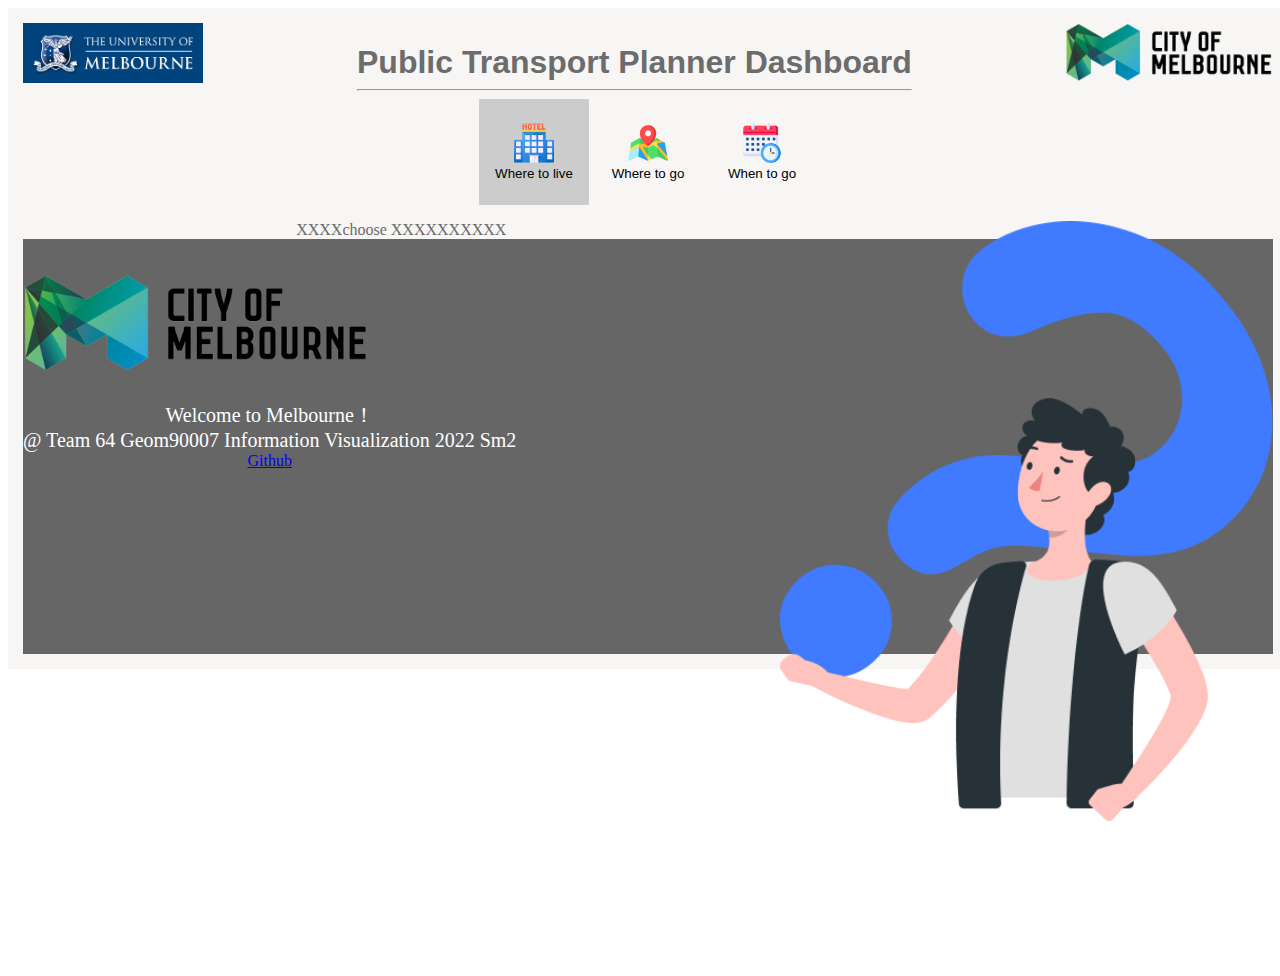
==== homepage.html @ 95a25584 "Update homepage.html" ====
<!DOCTYPE html>
<html lang="en">
<head>
    <meta charset="UTF-8">
    <meta http-equiv="X-UA-Compatible" content="IE=edge">
    <meta name="viewport" content="width=device-width, initial-scale=1.0">
    <title>Dashboard</title>
    <link href="style.css" rel="stylesheet">   
    <script src="openMap.js"></script>
    <script src="detectZoom.js"></script>
    <script src="concat.js"></script>
</head>

<body onload = "document.getElementById('defaultOpen').click();">

    <div class="page_header_item">
        <div> 
            <img src="UniMelbLogo.png" alt="UniMelbLogo" height="60" align = "left" >
            <img src="Melbournelogo.png" alt="UniMelbLogo" height="60" align = "right">
        </div>

    
        <div style="display: inline-block; vertical-align: middle;">
            <h4>Public Transport Planner Dashboard</h4>
            <hr>
        </div>

     <!-- create tab links -->

        <div class="tab">
            <button class="tablinks" onclick="openMap(event, 'where to live')" 
            id = "defaultOpen">
                <img src="hotel.png" height = "40" /> Where to live</button>
          

            <button class="tablinks" onclick="openMap(event, 'where to go')" >
                <img src="map.png" height = "40" /> Where to go</button>

            <button class="tablinks" onclick="openMap(event, 'when to go')">
                <img src="schedule.png" height = "40" /> When to go</button>
        </div>
    
    <!-- tab content -->
        <div id = "where to live" class = "tabcontent" align = "center">
                <img src="choosehotel.png"  height="600" align = "right"> 

                <p> XXXXchoose XXXXXXXXXX</p>
            <!-- review_3 map Radius -->
                <div class='tableauPlaceholder' id='viz1665874648275' style='position: relative'>
                    <noscript>
                        <a href='#'>
                            <img alt='Dashboard 2 ' src='https:&#47;&#47;public.tableau.com&#47;static&#47;images&#47;RD&#47;RDHC6XH6P&#47;1_rss.png' style='border: none' />
                        </a>
                    </noscript>
                    <object class='tableauViz'  style='display:none;'>
                        <param name='host_url' value='https%3A%2F%2Fpublic.tableau.com%2F' /> 
                        <param name='embed_code_version' value='3' /> 
                        <param name='path' value='shared&#47;RDHC6XH6P' /> 
                        <param name='toolbar' value='yes' />
                        <param name='static_image' value='https:&#47;&#47;public.tableau.com&#47;static&#47;images&#47;RD&#47;RDHC6XH6P&#47;1.png' /> 
                        <param name='animate_transition' value='yes' />
                        <param name='display_static_image' value='yes' />
                        <param name='display_spinner' value='yes' />
                        <param name='display_overlay' value='yes' />
                        <param name='display_count' value='yes' />
                        <param name='language' value='en-US' />
                    </object>
                </div>                
                <script type='text/javascript'>                    
                    var divElement = document.getElementById('viz1665874648275');                    
                    var vizElement = divElement.getElementsByTagName('object')[0];                    
                    if ( divElement.offsetWidth > 1000+440 ) { 
                        vizElement.style.width='1000px';
                        vizElement.style.height='827px';
                        } else if ( divElement.offsetWidth > 827+440 ) {
                            vizElement.style.width=concat(divElement.offsetWidth-440, 'px');
                            vizElement.style.height='827px';
                            } else { 
                                vizElement.style.width='100%';vizElement.style.height='727px';
                                }                     
                    var scriptElement = document.createElement('script');                    
                    scriptElement.src = 'https://public.tableau.com/javascripts/api/viz_v1.js';                    
                    vizElement.parentNode.insertBefore(scriptElement, vizElement);                
                </script>
            
        </div>


        
        <div id = "where to go" class = "tabcontent">

            <div align = "right">
                <img src="googlereview.png"  width="400" align = "right">
                <p> choose XXXXXXXXXX</p>
            </div>
            
            <!-- Viz3  map spin bar chart-->
            <div class='tableauPlaceholder' id='viz1665873031656' style='position: relative'>
                <noscript>
                    <a href='#'>
                        <img alt='Dashboard 1 ' src='https:&#47;&#47;public.tableau.com&#47;static&#47;images&#47;Y5&#47;Y5FRM9Z46&#47;1_rss.png' style='border: none' />
                    </a>
                </noscript>
                <object class='tableauViz'  style='display:none;'><param name='host_url' value='https%3A%2F%2Fpublic.tableau.com%2F' /> 
                    <param name='embed_code_version' value='3' /> 
                    <param name='path' value='shared&#47;Y5FRM9Z46' /> 
                    <param name='toolbar' value='yes' />
                    <param name='static_image' value='https:&#47;&#47;public.tableau.com&#47;static&#47;images&#47;Y5&#47;Y5FRM9Z46&#47;1.png' /> 
                    <param name='animate_transition' value='yes' />
                    <param name='display_static_image' value='yes' />
                    <param name='display_spinner' value='yes' />
                    <param name='display_overlay' value='yes' />
                    <param name='display_count' value='yes' />
                    <param name='language' value='en-US' />
                </object>
            </div>                
            <script type='text/javascript'>                    
                var divElement = document.getElementById('viz1665873031656');                    
                var vizElement = divElement.getElementsByTagName('object')[0];                    
                if ( divElement.offsetWidth > 2000+440 ) { 
                    vizElement.style.width='2000px';
                    vizElement.style.height='1027px';
                    } else if ( divElement.offsetWidth > 1027+440 ) { 
                        vizElement.style.width=concat(divElement.offsetWidth-440, 'px');
                        vizElement.style.height='1080px';
                        } else { 
                            vizElement.style.width='100%';vizElement.style.height='927px';
                            }                     
                var scriptElement = document.createElement('script');                    
                scriptElement.src = 'https://public.tableau.com/javascripts/api/viz_v1.js';                    
                vizElement.parentNode.insertBefore(scriptElement, vizElement);                
            </script>
        </div>

    

        <div id = "when to go" class = "tabcontent">
            <!-- Viz3  map calendar-->
            <img src="pickschedule.png"  height="200" align = "right">
            <p> choose XXXXXXXXXX</p>
            <div class='tableauPlaceholder' id='viz1665874963467' style='position: left'>
                <noscript>
                    <a href='#'>
                        <img alt='Dashboard 1 ' src='https:&#47;&#47;public.tableau.com&#47;static&#47;images&#47;vi&#47;viz2_16658326696350&#47;Dashboard1&#47;1_rss.png' style='border: none' />
                    </a>
                </noscript>
                <object class='tableauViz'  style='display:none;'>
                    <param name='host_url' value='https%3A%2F%2Fpublic.tableau.com%2F' /> 
                    <param name='embed_code_version' value='3' /> 
                    <param name='site_root' value='' />
                    <param name='name' value='viz2_16658326696350&#47;Dashboard1' />
                    <param name='tabs' value='no' />
                    <param name='toolbar' value='yes' />
                    <param name='static_image' value='https:&#47;&#47;public.tableau.com&#47;static&#47;images&#47;vi&#47;viz2_16658326696350&#47;Dashboard1&#47;1.png' /> 
                    <param name='animate_transition' value='yes' />
                    <param name='display_static_image' value='yes' />
                    <param name='display_spinner' value='yes' />
                    <param name='display_overlay' value='yes' />
                    <param name='display_count' value='yes' />
                    <param name='language' value='en-US' />
                </object>
            </div>                
            <script type='text/javascript'>                    
                var divElement = document.getElementById('viz1665874963467');                    
                var vizElement = divElement.getElementsByTagName('object')[0];                    
                if ( divElement.offsetWidth > 2300+440  ) { 
                    // window.alert("1")
                    vizElement.style.width='2300px';vizElement.style.height='1027px';
                    } else if ( divElement.offsetWidth > 1027+440 ) { 
                        // window.alert(divElement.offsetWidth)
                        vizElement.style.width=concat(divElement.offsetWidth-440, 'px');
                        vizElement.style.height='1027px';
                        } else { 
                            vizElement.style.width='100%';vizElement.style.height='827px';
                            }                     
                var scriptElement = document.createElement('script');                    
                scriptElement.src = 'https://public.tableau.com/javascripts/api/viz_v1.js';                    
                vizElement.parentNode.insertBefore(scriptElement, vizElement);                
            </script>

        </div>

        <div class="footer">
            <div class="w clearfix">
                <div class="copyright">
                    <img src="Melbournelogo.png"  height="100" align = "left">
                    <br><br><br><br><br><br>
                    <p>Welcome to Melbourne！<br>
                    @ Team 64 Geom90007 Information Visualization 2022 Sm2</p>
                    <a href="https://github.com/WeixianFu/Geom90007-2022sm2-team64">Github</a>
                </div>
                <div class = 'links'>
                    <dl>
                        <dt>Data Source</dt>
                        <dd><a href="https://data.melbourne.vic.gov.au/Property/Live-Music-Venues/mgqj-necz">Live Music</a></dd>
                        <dd><a href="https://data.melbourne.vic.gov.au/Transport/Bus-stops-for-Melbourne-Visitor-Shuttle/2x87-fe4u">Bus Stop</a></dd>
                        <dd><a href="https://discover.data.vic.gov.au/dataset/melbourne-and-metropolitan-hotels-pubs-and-publicans">Melbourne Hotel</a></dd>
                        <dd><a href="https://data.melbourne.vic.gov.au/People/Landmarks-and-places-of-interest-including-schools/j5vt-ppat">Place of Interests</a></dd>
                    </dl>
                    <dl>
                        <dt>Tableau</dt>
                        <dd><a href="https://public.tableau.com/app/profile/zikry3752/viz/review_3_16657602441030/Dashboard2">Where to Live</a></dd>
                        <dd><a href="https://public.tableau.com/app/profile/zikry3752/viz/viz2_16658326696350/Dashboard1">Where to Go</a></dd>
                        <dd><a href="https://public.tableau.com/app/profile/zikry3752/viz/Viz3_16658605202470/Dashboard1">When to Go</a></dd>
                    </dl>
                </div>
            </div>
        </div>

    </div>

    
</body>
</html>
---- style.css ----
/* 
// GEOM90007_2021 - Information Visualisation
// Assignment 3 - Interactive Data Visualisation for the Web
// Date: 10/10/2022

// Student Names/Numbers: 
//  

// This CSS relates to homepage.html.
*/

.clearfix:before,
.clearfix:after {
    content: "";
    display: table;
}

.clearfix:after {
    clear: both;
}

.clearfix {
    *zoom: 1;
}

body {
    height: 100%;
    width: 100%;
    overscroll-behavior: none;
  }
  
  h4 {
    font-family: 'Raleway', sans-serif;
    display: block;
    font-size: 2em;
    margin-top: 0.67em;
    margin-bottom: 0 !important;
    margin-left: 0;
    margin-right: 0;
    color: #6c6c6c;
    
  }
  
  h5 {
    font-family: 'Raleway', sans-serif;
    font-weight: 600 !important;
    margin-bottom: 0px !important;
    color:#6c6c6c;
  }
  
  p {
    margin-bottom: 0 !important;
    color: #6c6c6c;
  }




  /* Containers */
.page_header_item {
    /*flex: 1;*/
    order: 1;  
    background-color:#F7F6F4; /*#00457C*/
    text-align: center;
    padding: 15px;
  }

   /* Tab */

/* Style the tab */
.tab {
  overflow: hidden;
  /* border: 1px solid #ccc; */
 
}

/* Style the buttons that are used to open the tab content */
.tab button {
  background-color: inherit;
  float: center;
  border: none;
  outline: none;
  cursor: pointer;
  padding: 24px 16px;
  transition: 0.3s;
  width: 110px;
}

/* Change background color of buttons on hover */
.tab button:hover {
  background-color: #ddd;
}

/* Create an active/current tablink class */
.tab button.active {
  background-color: #ccc;
}

/* Style the tab content */


.tabcontent {
  animation: fadeEffect 1s; /* Fading effect takes 1 second */
}

.divider {
  width: 100%;
  height:1px;
  position: relative;
  background-color: #fa83345c;
}
.divider-text{
  position: absolute;
  background-color: #FFF;
  padding: 0 20px;
  color:#303133;
  left: 20px;
  transform: translateY(-50%);
}

.div1 {
  margin-left: calc(5vw);
  width: calc(50vw);
  height: calc(50vh);
  border: 2px solid rgb(12, 12, 15);
}

.div2 {
  margin-right: 10px;
}

.div3 {
  margin-left: calc(5vw);
  width: 2000px;
  height: 1000px;
  border: 2px solid rgb(12, 12, 15);
}

.footer {
  height: 415px;
  background-color: #666;
}

.footer .w {
  /* 注意：此处对 footer 里的 w 设置 margin 会发生外边距塌陷， 
  因为，w 包含在 footer 中，w 的上外边距为 35px，footer 的外边距为 0px， 
  此时发生外边距塌陷，父元素塌陷较大的外边距值 35px
  /* margin-top: 35px; */
  padding-top: 35px;
  /* padding 不会发生边距合并 */
}

.copyright {
  float: left;
}

.copyright p {
  font-size: 20px;
  color: #fff;
  margin: 20px 0 15px 0;
}

.copyright .app {
  display: block;
  width: 118px;
  height: 33px;
  border: 1px solid #fff;
  text-align: center;
  line-height: 33px;
  color: #fff;
  font-size: 16px;
}

.links {
  float: right;
  margin-right: calc(40vw);
}

.links dl {
  float: left;
  margin-left: 100px;
}

.links dl dt {
  font-size: 22px;
  color: #fff;
  margin-bottom: 5px;
}

.links dl dd a {
  color: #fff;
  font-size: 20px;
}

/* Go from zero to full opacity */
@keyframes fadeEffect {
  from {opacity: 0;}
  to {opacity: 1;}
}
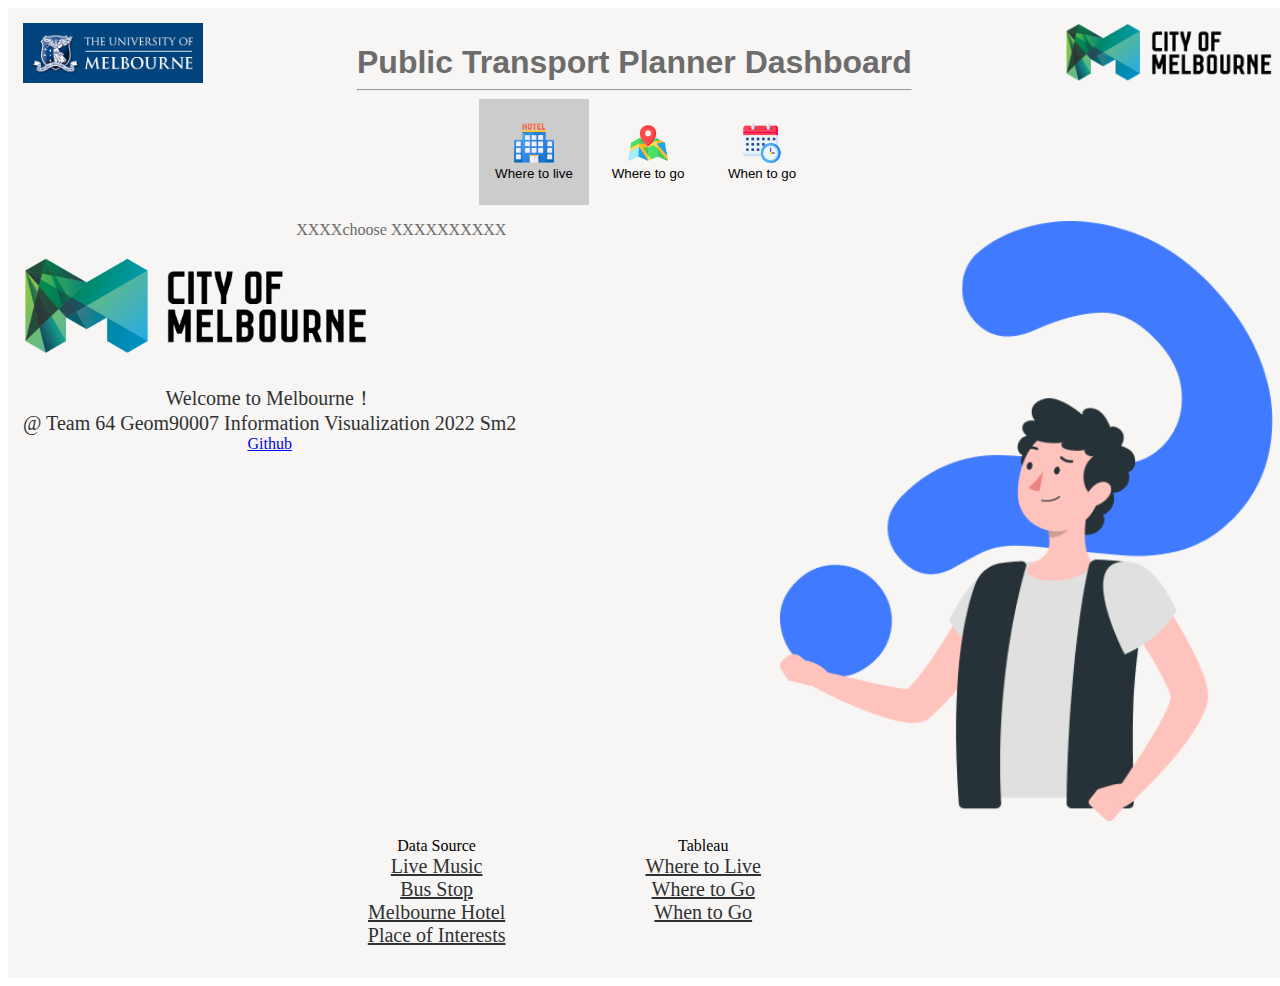
==== commit 58af7517: "update" ====
--- a/homepage.html
+++ b/homepage.html
@@ -15,7 +15,7 @@
 
     <div class="page_header_item">
         <div> 
-            <img src="UniMelbLogo.png" alt="UniMelbLogo" height="60" align = "left" >
+            <img src="UniMelbLogo.png" alt="UniMelbLogo" height="60" align = "left">
             <img src="Melbournelogo.png" alt="UniMelbLogo" height="60" align = "right">
         </div>
 
@@ -37,7 +37,9 @@
                 <img src="map.png" height = "40" /> Where to go</button>
 
             <button class="tablinks" onclick="openMap(event, 'when to go')">
-                <img src="schedule.png" height = "40" /> When to go</button>
+                <img src="schedule.png" height = "40" /> 
+                <br> 
+                When to go</button>
         </div>
     
     <!-- tab content -->
@@ -46,7 +48,7 @@
 
                 <p> XXXXchoose XXXXXXXXXX</p>
             <!-- review_3 map Radius -->
-                <div class='tableauPlaceholder' id='viz1665874648275' style='position: relative'>
+                <div class='tableauPlaceholder' id='viz1665874648275' style='position: left'>
                     <noscript>
                         <a href='#'>
                             <img alt='Dashboard 2 ' src='https:&#47;&#47;public.tableau.com&#47;static&#47;images&#47;RD&#47;RDHC6XH6P&#47;1_rss.png' style='border: none' />
@@ -89,47 +91,72 @@
         
         <div id = "where to go" class = "tabcontent">
 
-            <div align = "right">
+            <table style="position: left;" width = "100%">
+                <tr>
+                  
+                  <td align="left" width="80%"> <!-- Viz3  map spin bar chart-->
+                    <div class='tableauPlaceholder' id='viz1665873031656' style='position: left'>
+                        <noscript>
+                            <a href='#'>
+                                <img alt='Dashboard 1 ' src='https:&#47;&#47;public.tableau.com&#47;static&#47;images&#47;Y5&#47;Y5FRM9Z46&#47;1_rss.png' style='border: none' />
+                            </a>
+                        </noscript>
+                        <object class='tableauViz'  style='display:none;'><param name='host_url' value='https%3A%2F%2Fpublic.tableau.com%2F' /> 
+                            <param name='embed_code_version' value='3' /> 
+                            <param name='path' value='shared&#47;Y5FRM9Z46' /> 
+                            <param name='toolbar' value='yes' />
+                            <param name='static_image' value='https:&#47;&#47;public.tableau.com&#47;static&#47;images&#47;Y5&#47;Y5FRM9Z46&#47;1.png' /> 
+                            <param name='animate_transition' value='yes' />
+                            <param name='display_static_image' value='yes' />
+                            <param name='display_spinner' value='yes' />
+                            <param name='display_overlay' value='yes' />
+                            <param name='display_count' value='yes' />
+                            <param name='language' value='en-US' />
+                        </object>
+                    </div>                
+                    <script type='text/javascript'>                    
+                        var divElement = document.getElementById('viz1665873031656');                    
+                        var vizElement = divElement.getElementsByTagName('object')[0];                    
+                        if ( divElement.offsetWidth > 2000+440 ) { 
+                            vizElement.style.width='2000px';
+                            vizElement.style.height='1027px';
+                            } else if ( divElement.offsetWidth > 1027+440 ) { 
+                                vizElement.style.width=concat(divElement.offsetWidth-600, 'px');
+                                vizElement.style.height='1080px';
+                                } else { 
+                                    vizElement.style.width='100%';vizElement.style.height='927px';
+                                    }                     
+                        var scriptElement = document.createElement('script');                    
+                        scriptElement.src = 'https://public.tableau.com/javascripts/api/viz_v1.js';                    
+                        vizElement.parentNode.insertBefore(scriptElement, vizElement);                
+                    </script>
+                    </td>
+                    <td>
+                        <table>
+                            <tr>
+                                <td align="center">
+                                    <img src="googlereview.png" width="500" " /> 
+                                </td>
+                            </tr>
+                            <tr>
+                                <td>
+                                    <p class="wheretogo", align="center">hellowegfewgwegwgwwg egrrrrrrrrrrrrrrrrrrrrrrrrrrrrrrrrrrrrrrrrrrrrrrrrrrrrrrrrrrr</p>
+                                </td>
+                            </tr>
+                        </table>
+                    </td>
+                </tr>
+            </table>
+              
+
+            <!-- <div style="position: right;">
                 <img src="googlereview.png"  width="400" align = "right">
-                <p> choose XXXXXXXXXX</p>
-            </div>
+                <br>
+                <p class="wheretogo" alig> choose XXXXXXXXXX</p>
+            </div> -->
+                
+    
             
-            <!-- Viz3  map spin bar chart-->
-            <div class='tableauPlaceholder' id='viz1665873031656' style='position: relative'>
-                <noscript>
-                    <a href='#'>
-                        <img alt='Dashboard 1 ' src='https:&#47;&#47;public.tableau.com&#47;static&#47;images&#47;Y5&#47;Y5FRM9Z46&#47;1_rss.png' style='border: none' />
-                    </a>
-                </noscript>
-                <object class='tableauViz'  style='display:none;'><param name='host_url' value='https%3A%2F%2Fpublic.tableau.com%2F' /> 
-                    <param name='embed_code_version' value='3' /> 
-                    <param name='path' value='shared&#47;Y5FRM9Z46' /> 
-                    <param name='toolbar' value='yes' />
-                    <param name='static_image' value='https:&#47;&#47;public.tableau.com&#47;static&#47;images&#47;Y5&#47;Y5FRM9Z46&#47;1.png' /> 
-                    <param name='animate_transition' value='yes' />
-                    <param name='display_static_image' value='yes' />
-                    <param name='display_spinner' value='yes' />
-                    <param name='display_overlay' value='yes' />
-                    <param name='display_count' value='yes' />
-                    <param name='language' value='en-US' />
-                </object>
-            </div>                
-            <script type='text/javascript'>                    
-                var divElement = document.getElementById('viz1665873031656');                    
-                var vizElement = divElement.getElementsByTagName('object')[0];                    
-                if ( divElement.offsetWidth > 2000+440 ) { 
-                    vizElement.style.width='2000px';
-                    vizElement.style.height='1027px';
-                    } else if ( divElement.offsetWidth > 1027+440 ) { 
-                        vizElement.style.width=concat(divElement.offsetWidth-440, 'px');
-                        vizElement.style.height='1080px';
-                        } else { 
-                            vizElement.style.width='100%';vizElement.style.height='927px';
-                            }                     
-                var scriptElement = document.createElement('script');                    
-                scriptElement.src = 'https://public.tableau.com/javascripts/api/viz_v1.js';                    
-                vizElement.parentNode.insertBefore(scriptElement, vizElement);                
-            </script>
         </div>
 
     
@@ -180,7 +207,10 @@
 
         </div>
 
-        <div class="footer">
+        <br>
+
+        <div class="navbar-fixed-bottom">
+
             <div class="w clearfix">
                 <div class="copyright">
                     <img src="Melbournelogo.png"  height="100" align = "left">
@@ -191,14 +221,14 @@
                 </div>
                 <div class = 'links'>
                     <dl>
-                        <dt>Data Source</dt>
+                        <dd>Data Source</dd>
                         <dd><a href="https://data.melbourne.vic.gov.au/Property/Live-Music-Venues/mgqj-necz">Live Music</a></dd>
                         <dd><a href="https://data.melbourne.vic.gov.au/Transport/Bus-stops-for-Melbourne-Visitor-Shuttle/2x87-fe4u">Bus Stop</a></dd>
                         <dd><a href="https://discover.data.vic.gov.au/dataset/melbourne-and-metropolitan-hotels-pubs-and-publicans">Melbourne Hotel</a></dd>
                         <dd><a href="https://data.melbourne.vic.gov.au/People/Landmarks-and-places-of-interest-including-schools/j5vt-ppat">Place of Interests</a></dd>
                     </dl>
                     <dl>
-                        <dt>Tableau</dt>
+                        <dd>Tableau</dd>
                         <dd><a href="https://public.tableau.com/app/profile/zikry3752/viz/review_3_16657602441030/Dashboard2">Where to Live</a></dd>
                         <dd><a href="https://public.tableau.com/app/profile/zikry3752/viz/viz2_16658326696350/Dashboard1">Where to Go</a></dd>
                         <dd><a href="https://public.tableau.com/app/profile/zikry3752/viz/Viz3_16658605202470/Dashboard1">When to Go</a></dd>
--- a/style.css
+++ b/style.css
@@ -137,7 +137,6 @@
 }
 
 .footer {
-  height: 415px;
   background-color: #666;
 }
 
@@ -156,7 +155,7 @@
 
 .copyright p {
   font-size: 20px;
-  color: #fff;
+  color: #303133;
   margin: 20px 0 15px 0;
 }
 
@@ -167,7 +166,7 @@
   border: 1px solid #fff;
   text-align: center;
   line-height: 33px;
-  color: #fff;
+  color: #303133;
   font-size: 16px;
 }
 
@@ -183,14 +182,30 @@
 
 .links dl dt {
   font-size: 22px;
-  color: #fff;
+  color: #303133;
   margin-bottom: 5px;
 }
 
 .links dl dd a {
-  color: #fff;
+  color: #303133;
   font-size: 20px;
 }
+
+.wheretolive {
+  color:#407BFF;
+}
+
+.wheretogo {
+  color:#ff725e;
+}
+
+.whentogo {
+  color: #74cc8d;
+}
+
+.left{ position:relative; top: 200px; left:0; width:1600px; height:500px; background-color:#CCCCCC} ;
+.right{ position:relative; top:100px; right:10px; width:400px; height:1000px} ;
+
 
 /* Go from zero to full opacity */
 @keyframes fadeEffect {
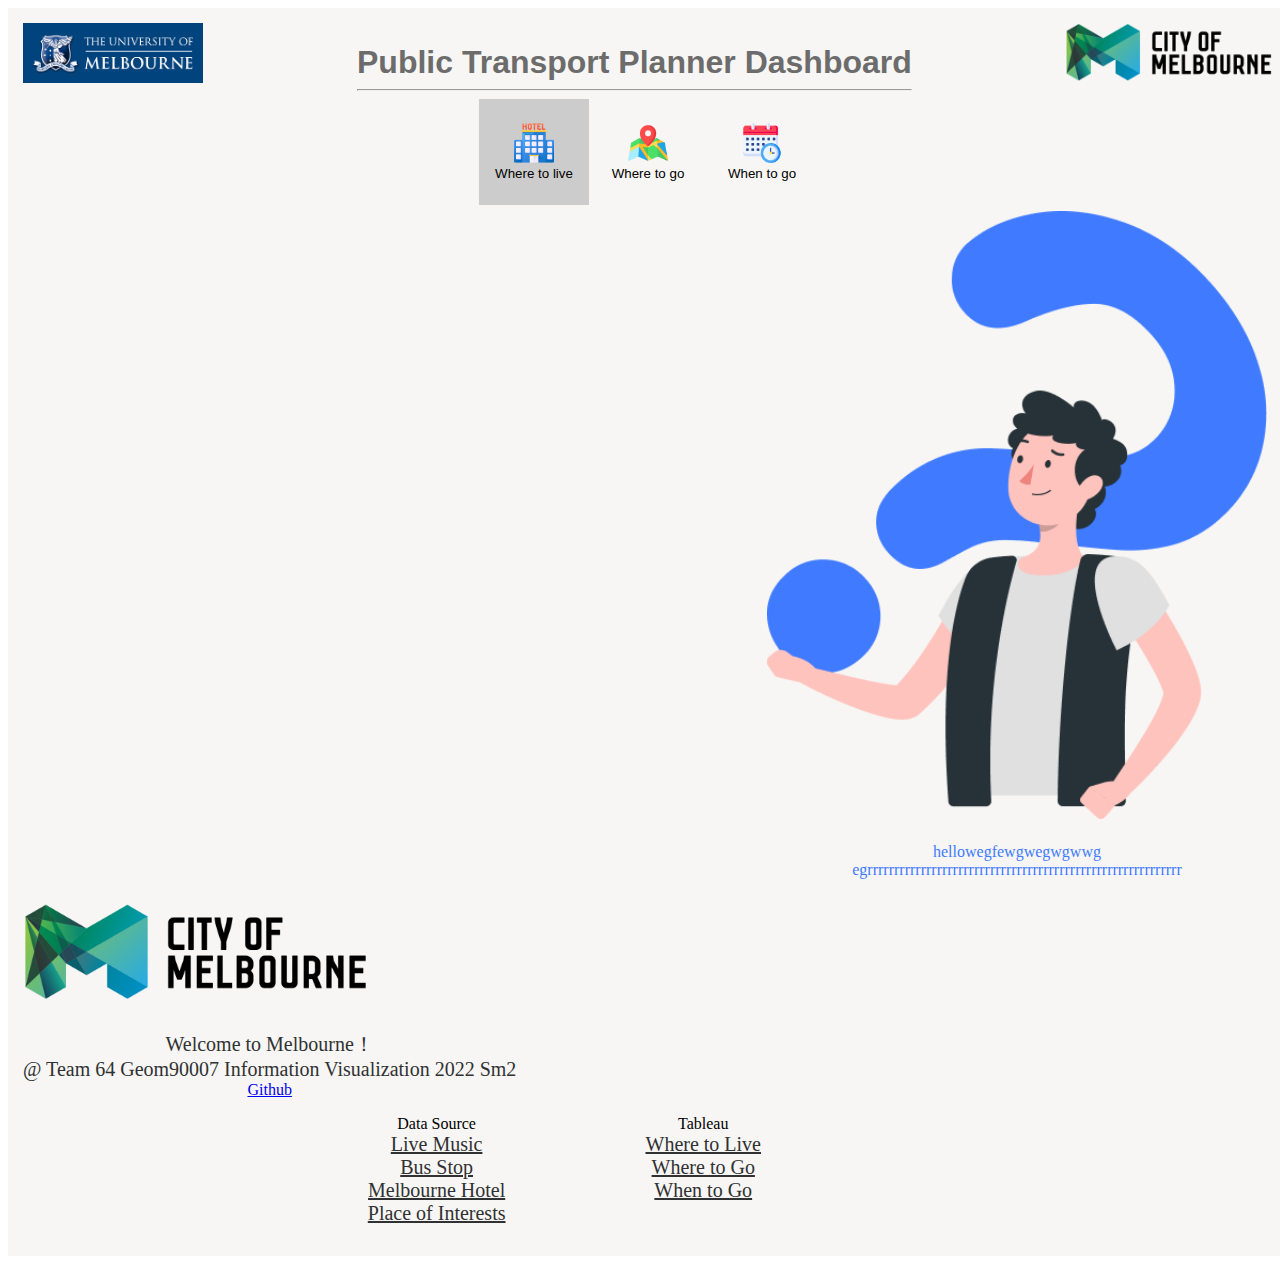
==== commit e4ca4c8d: "update" ====
--- a/homepage.html
+++ b/homepage.html
@@ -43,47 +43,66 @@
         </div>
     
     <!-- tab content -->
-        <div id = "where to live" class = "tabcontent" align = "center">
-                <img src="choosehotel.png"  height="600" align = "right"> 
-
-                <p> XXXXchoose XXXXXXXXXX</p>
+        <div id = "where to live" class = "tabcontent">
+            <table style="position: left;" width = "100%">
+                <tr>
+                    <td align="center" width="80%">
+                        <div class='tableauPlaceholder' id='viz1665874648275' style='position: left'>
+                            <noscript>
+                                <a href='#'>
+                                    <img alt='Dashboard 2 ' src='https:&#47;&#47;public.tableau.com&#47;static&#47;images&#47;RD&#47;RDHC6XH6P&#47;1_rss.png' style='border: none' />
+                                </a>
+                            </noscript>
+                            <object class='tableauViz'  style='display:none;'>
+                                <param name='host_url' value='https%3A%2F%2Fpublic.tableau.com%2F' /> 
+                                <param name='embed_code_version' value='3' /> 
+                                <param name='path' value='shared&#47;RDHC6XH6P' /> 
+                                <param name='toolbar' value='yes' />
+                                <param name='static_image' value='https:&#47;&#47;public.tableau.com&#47;static&#47;images&#47;RD&#47;RDHC6XH6P&#47;1.png' /> 
+                                <param name='animate_transition' value='yes' />
+                                <param name='display_static_image' value='yes' />
+                                <param name='display_spinner' value='yes' />
+                                <param name='display_overlay' value='yes' />
+                                <param name='display_count' value='yes' />
+                                <param name='language' value='en-US' />
+                            </object>
+                        </div>                
+                        <script type='text/javascript'>                    
+                            var divElement = document.getElementById('viz1665874648275');                    
+                            var vizElement = divElement.getElementsByTagName('object')[0];                    
+                            if ( divElement.offsetWidth > 1000+440 ) { 
+                                vizElement.style.width='1000px';
+                                vizElement.style.height='827px';
+                                } else if ( divElement.offsetWidth > 827+440 ) {
+                                    vizElement.style.width=concat(divElement.offsetWidth-440, 'px');
+                                    vizElement.style.height='827px';
+                                    } else { 
+                                        vizElement.style.width='100%';vizElement.style.height='727px';
+                                        }                     
+                            var scriptElement = document.createElement('script');                    
+                            scriptElement.src = 'https://public.tableau.com/javascripts/api/viz_v1.js';                    
+                            vizElement.parentNode.insertBefore(scriptElement, vizElement);                
+                        </script>
+                    </td>
+                    <td>
+                        <table>
+                            <tr>
+                                <td align="center">
+                                    <img src="choosehotel.png" width="500"> 
+                                </td>
+                            </tr>
+                            <tr>
+                                <td>
+                                    <p class="wheretolive", align="center">hellowegfewgwegwgwwg egrrrrrrrrrrrrrrrrrrrrrrrrrrrrrrrrrrrrrrrrrrrrrrrrrrrrrrrrrrr</p>
+                                </td>
+                            </tr>
+                        </table>
+                    </td>
+                </tr>
+            </table>
+
             <!-- review_3 map Radius -->
-                <div class='tableauPlaceholder' id='viz1665874648275' style='position: left'>
-                    <noscript>
-                        <a href='#'>
-                            <img alt='Dashboard 2 ' src='https:&#47;&#47;public.tableau.com&#47;static&#47;images&#47;RD&#47;RDHC6XH6P&#47;1_rss.png' style='border: none' />
-                        </a>
-                    </noscript>
-                    <object class='tableauViz'  style='display:none;'>
-                        <param name='host_url' value='https%3A%2F%2Fpublic.tableau.com%2F' /> 
-                        <param name='embed_code_version' value='3' /> 
-                        <param name='path' value='shared&#47;RDHC6XH6P' /> 
-                        <param name='toolbar' value='yes' />
-                        <param name='static_image' value='https:&#47;&#47;public.tableau.com&#47;static&#47;images&#47;RD&#47;RDHC6XH6P&#47;1.png' /> 
-                        <param name='animate_transition' value='yes' />
-                        <param name='display_static_image' value='yes' />
-                        <param name='display_spinner' value='yes' />
-                        <param name='display_overlay' value='yes' />
-                        <param name='display_count' value='yes' />
-                        <param name='language' value='en-US' />
-                    </object>
-                </div>                
-                <script type='text/javascript'>                    
-                    var divElement = document.getElementById('viz1665874648275');                    
-                    var vizElement = divElement.getElementsByTagName('object')[0];                    
-                    if ( divElement.offsetWidth > 1000+440 ) { 
-                        vizElement.style.width='1000px';
-                        vizElement.style.height='827px';
-                        } else if ( divElement.offsetWidth > 827+440 ) {
-                            vizElement.style.width=concat(divElement.offsetWidth-440, 'px');
-                            vizElement.style.height='827px';
-                            } else { 
-                                vizElement.style.width='100%';vizElement.style.height='727px';
-                                }                     
-                    var scriptElement = document.createElement('script');                    
-                    scriptElement.src = 'https://public.tableau.com/javascripts/api/viz_v1.js';                    
-                    vizElement.parentNode.insertBefore(scriptElement, vizElement);                
-                </script>
+                
             
         </div>
 
@@ -135,7 +154,7 @@
                         <table>
                             <tr>
                                 <td align="center">
-                                    <img src="googlereview.png" width="500" " /> 
+                                    <img src="googlereview.png" width="500" > 
                                 </td>
                             </tr>
                             <tr>
@@ -162,48 +181,70 @@
     
 
         <div id = "when to go" class = "tabcontent">
-            <!-- Viz3  map calendar-->
-            <img src="pickschedule.png"  height="200" align = "right">
-            <p> choose XXXXXXXXXX</p>
-            <div class='tableauPlaceholder' id='viz1665874963467' style='position: left'>
-                <noscript>
-                    <a href='#'>
-                        <img alt='Dashboard 1 ' src='https:&#47;&#47;public.tableau.com&#47;static&#47;images&#47;vi&#47;viz2_16658326696350&#47;Dashboard1&#47;1_rss.png' style='border: none' />
-                    </a>
-                </noscript>
-                <object class='tableauViz'  style='display:none;'>
-                    <param name='host_url' value='https%3A%2F%2Fpublic.tableau.com%2F' /> 
-                    <param name='embed_code_version' value='3' /> 
-                    <param name='site_root' value='' />
-                    <param name='name' value='viz2_16658326696350&#47;Dashboard1' />
-                    <param name='tabs' value='no' />
-                    <param name='toolbar' value='yes' />
-                    <param name='static_image' value='https:&#47;&#47;public.tableau.com&#47;static&#47;images&#47;vi&#47;viz2_16658326696350&#47;Dashboard1&#47;1.png' /> 
-                    <param name='animate_transition' value='yes' />
-                    <param name='display_static_image' value='yes' />
-                    <param name='display_spinner' value='yes' />
-                    <param name='display_overlay' value='yes' />
-                    <param name='display_count' value='yes' />
-                    <param name='language' value='en-US' />
-                </object>
-            </div>                
-            <script type='text/javascript'>                    
-                var divElement = document.getElementById('viz1665874963467');                    
-                var vizElement = divElement.getElementsByTagName('object')[0];                    
-                if ( divElement.offsetWidth > 2300+440  ) { 
-                    // window.alert("1")
-                    vizElement.style.width='2300px';vizElement.style.height='1027px';
-                    } else if ( divElement.offsetWidth > 1027+440 ) { 
-                        // window.alert(divElement.offsetWidth)
-                        vizElement.style.width=concat(divElement.offsetWidth-440, 'px');
-                        vizElement.style.height='1027px';
-                        } else { 
-                            vizElement.style.width='100%';vizElement.style.height='827px';
-                            }                     
-                var scriptElement = document.createElement('script');                    
-                scriptElement.src = 'https://public.tableau.com/javascripts/api/viz_v1.js';                    
-                vizElement.parentNode.insertBefore(scriptElement, vizElement);                
-            </script>
+
+            <table style="position: left;" width = "100%">
+                <tr>
+                  
+                  <td align="left" width="80%"> <!-- Viz3  map spin bar chart-->
+                    <div class='tableauPlaceholder' id='viz1665874963467' style='position: left'>
+                        <noscript>
+                            <a href='#'>
+                                <img alt='Dashboard 1 ' src='https:&#47;&#47;public.tableau.com&#47;static&#47;images&#47;vi&#47;viz2_16658326696350&#47;Dashboard1&#47;1_rss.png' style='border: none' />
+                            </a>
+                        </noscript>
+                        <object class='tableauViz'  style='display:none;'>
+                            <param name='host_url' value='https%3A%2F%2Fpublic.tableau.com%2F' /> 
+                            <param name='embed_code_version' value='3' /> 
+                            <param name='site_root' value='' />
+                            <param name='name' value='viz2_16658326696350&#47;Dashboard1' />
+                            <param name='tabs' value='no' />
+                            <param name='toolbar' value='yes' />
+                            <param name='static_image' value='https:&#47;&#47;public.tableau.com&#47;static&#47;images&#47;vi&#47;viz2_16658326696350&#47;Dashboard1&#47;1.png' /> 
+                            <param name='animate_transition' value='yes' />
+                            <param name='display_static_image' value='yes' />
+                            <param name='display_spinner' value='yes' />
+                            <param name='display_overlay' value='yes' />
+                            <param name='display_count' value='yes' />
+                            <param name='language' value='en-US' />
+                        </object>
+                    </div>                
+                    <script type='text/javascript'>                    
+                        var divElement = document.getElementById('viz1665874963467');                    
+                        var vizElement = divElement.getElementsByTagName('object')[0];                    
+                        if ( divElement.offsetWidth > 2300+440  ) { 
+                            // window.alert("1")
+                            vizElement.style.width='2300px';vizElement.style.height='1027px';
+                            } else if ( divElement.offsetWidth > 1027+440 ) { 
+                                // window.alert(divElement.offsetWidth)
+                                vizElement.style.width=concat(divElement.offsetWidth-440, 'px');
+                                vizElement.style.height='1027px';
+                                } else { 
+                                    vizElement.style.width='100%';vizElement.style.height='827px';
+                                    }                     
+                        var scriptElement = document.createElement('script');                    
+                        scriptElement.src = 'https://public.tableau.com/javascripts/api/viz_v1.js';                    
+                        vizElement.parentNode.insertBefore(scriptElement, vizElement);                
+                        </script>
+                    </td>
+                    <td>
+                        <table>
+                            <tr>
+                                <td align="center">
+                                    <img src="pickschedule.png" width="500" > 
+                                </td>
+                            </tr>
+                            <tr>
+                                <td>
+                                    <p class="whentogo", align="center">hellowegfewgwegwgwwg egrrrrrrrrrrrrrrrrrrrrrrrrrrrrrrrrrrrrrrrrrrrrrrrrrrrrrrrrrrr</p>
+                                </td>
+                            </tr>
+                        </table>
+                    </td>
+                </tr>
+            </table>
+
+            
+            
 
         </div>
 
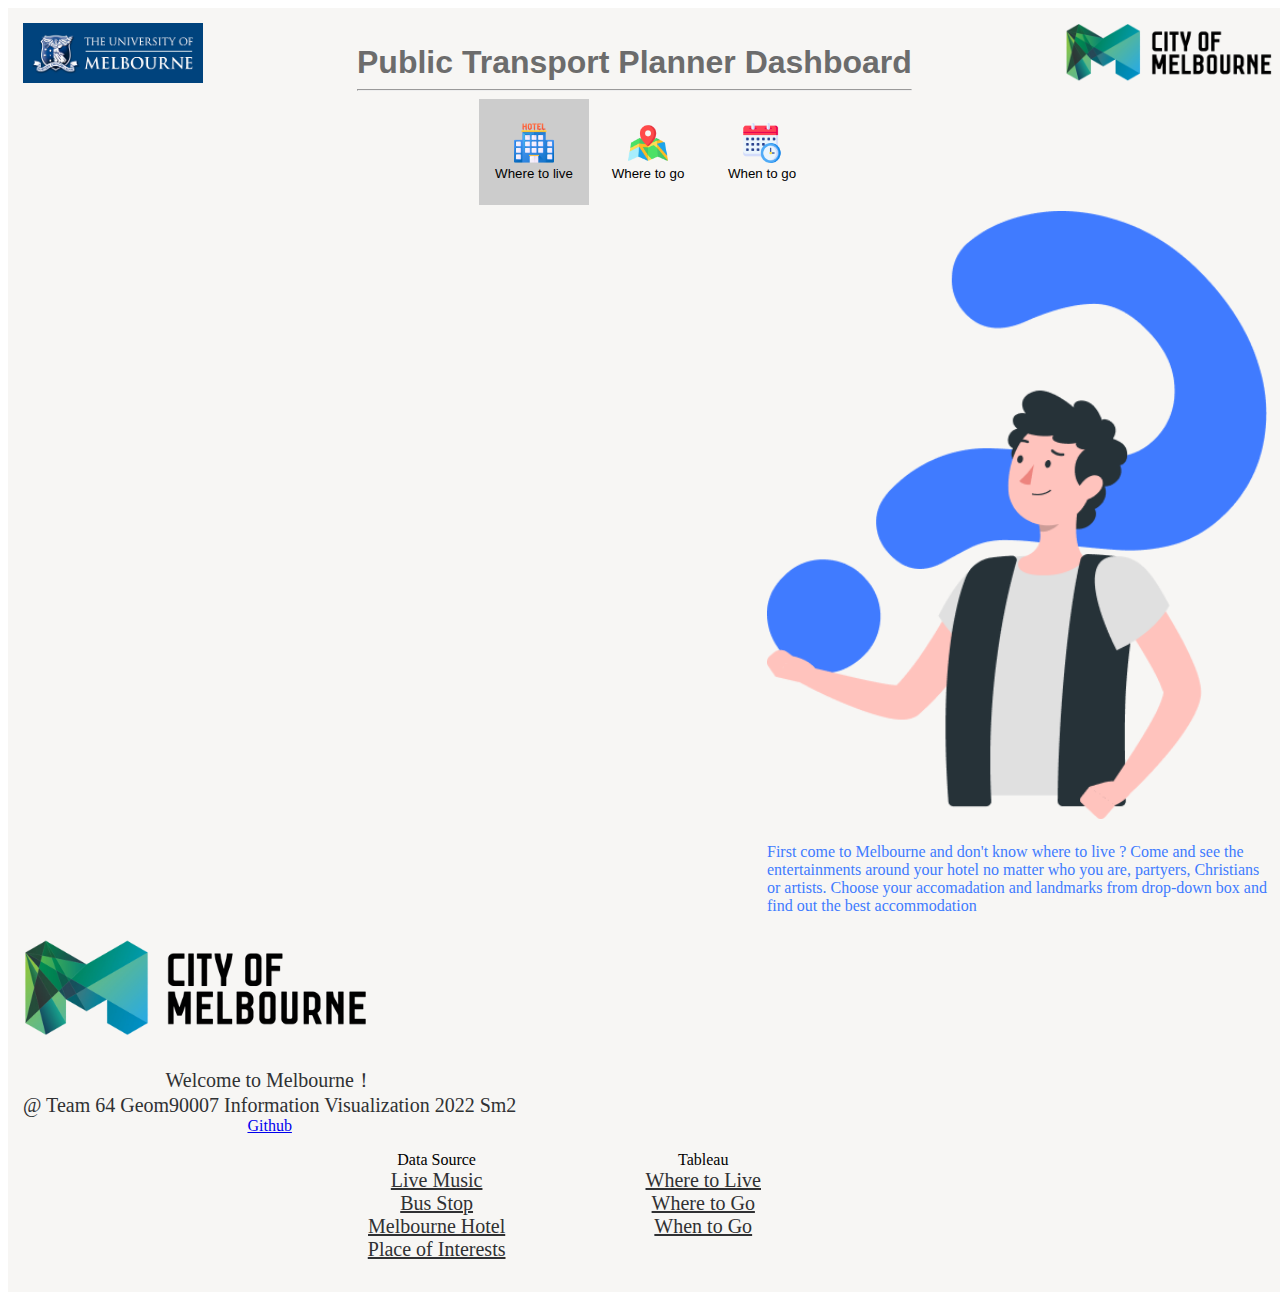
==== commit dd0afdb5: "Update homepage.html" ====
--- a/homepage.html
+++ b/homepage.html
@@ -93,7 +93,8 @@
                             </tr>
                             <tr>
                                 <td>
-                                    <p class="wheretolive", align="center">hellowegfewgwegwgwwg egrrrrrrrrrrrrrrrrrrrrrrrrrrrrrrrrrrrrrrrrrrrrrrrrrrrrrrrrrrr</p>
+                                    <p class="wheretolive", align="left">First come to Melbourne and don't know where to live ? Come and see the entertainments around your hotel 
+                                    no matter who you are, partyers, Christians or artists. Choose your accomadation and landmarks from drop-down box and find out the best accommodation</p>
                                 </td>
                             </tr>
                         </table>
@@ -159,7 +160,8 @@
                             </tr>
                             <tr>
                                 <td>
-                                    <p class="wheretogo", align="center">hellowegfewgwegwgwwg egrrrrrrrrrrrrrrrrrrrrrrrrrrrrrrrrrrrrrrrrrrrrrrrrrrrrrrrrrrr</p>
+                                    <p class="wheretogo", align="left">Want to know the place of interests in Melbourne? Let's see how far the 
+                                        interesting places from your accommodation. Choose your accommodation from drop-down box and find out the recommended places in Melbourne.  </p>
                                 </td>
                             </tr>
                         </table>
@@ -235,7 +237,8 @@
                             </tr>
                             <tr>
                                 <td>
-                                    <p class="whentogo", align="center">hellowegfewgwegwgwwg egrrrrrrrrrrrrrrrrrrrrrrrrrrrrrrrrrrrrrrrrrrrrrrrrrrrrrrrrrrr</p>
+                                    <p class="whentogo", align="left">Tired of vacationing in crowded streets? Let's see the volume of recommended places last year.
+                                   </p>
                                 </td>
                             </tr>
                         </table>
